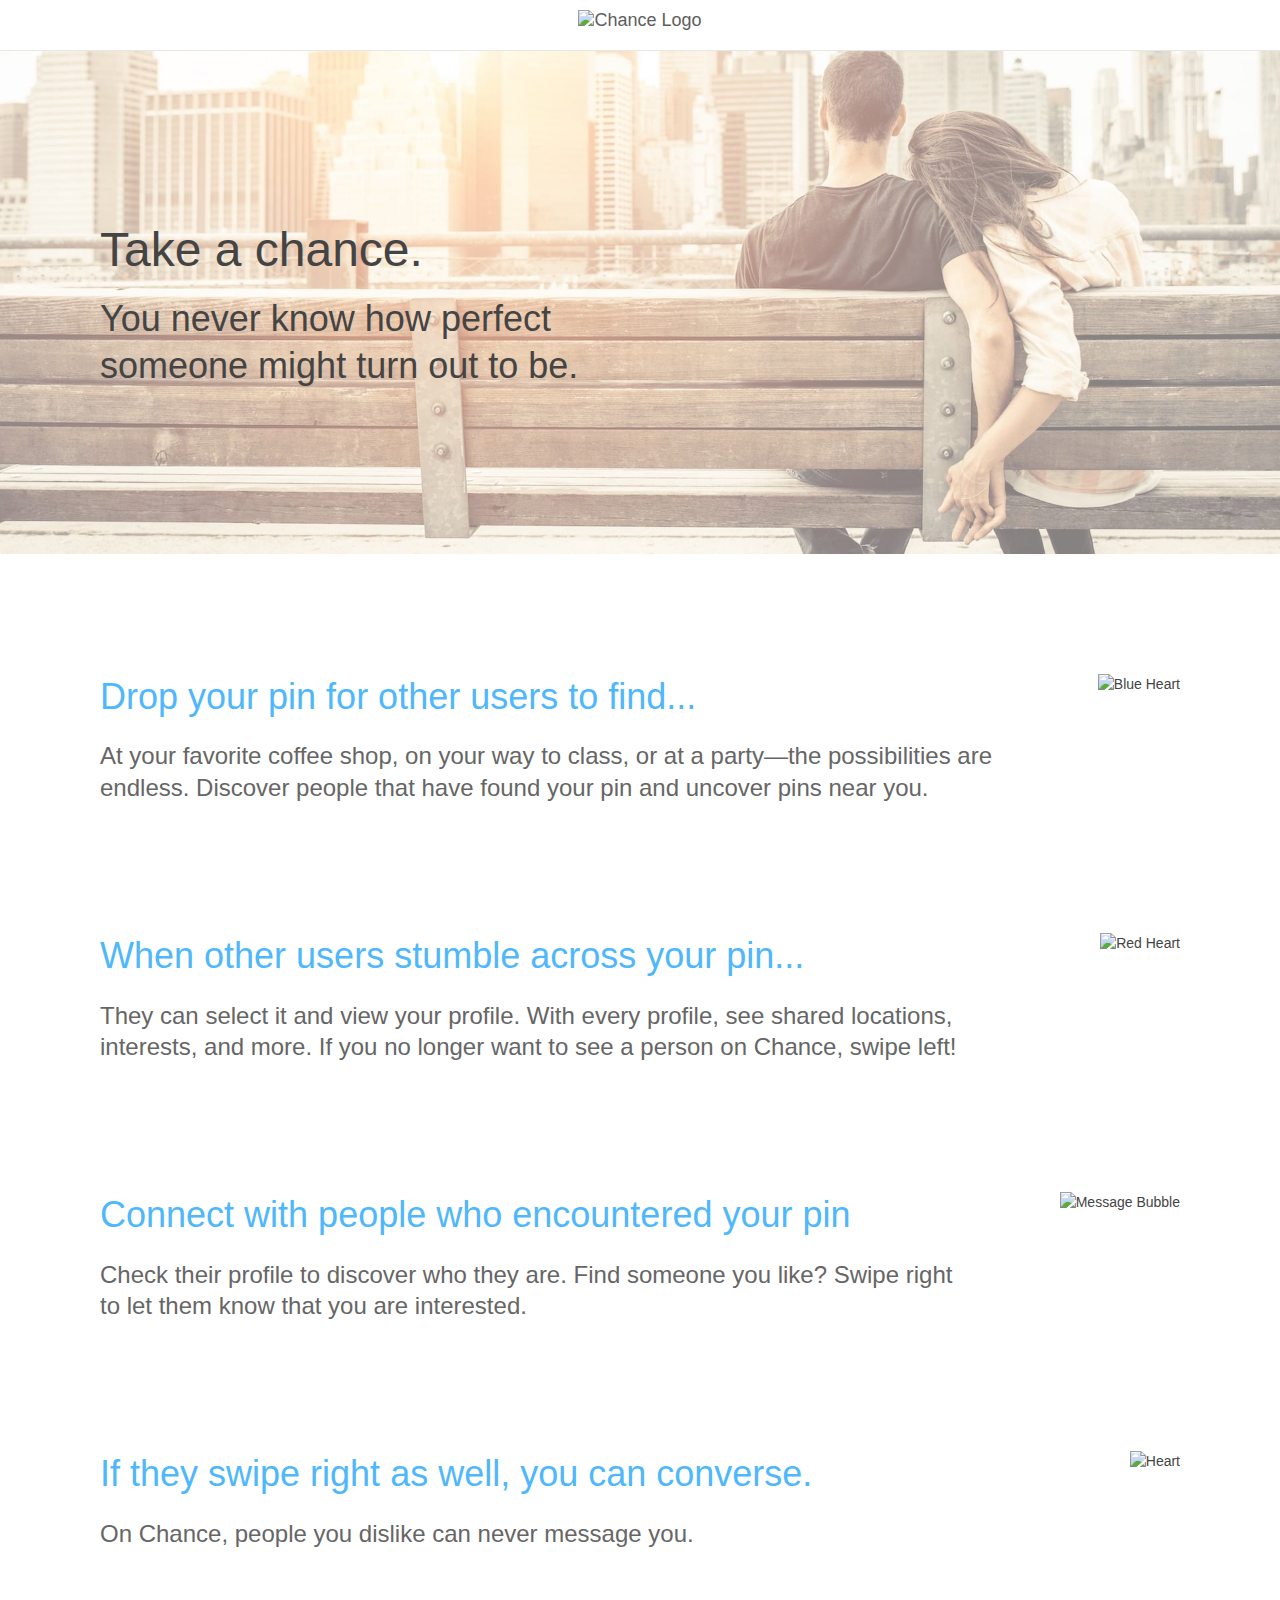
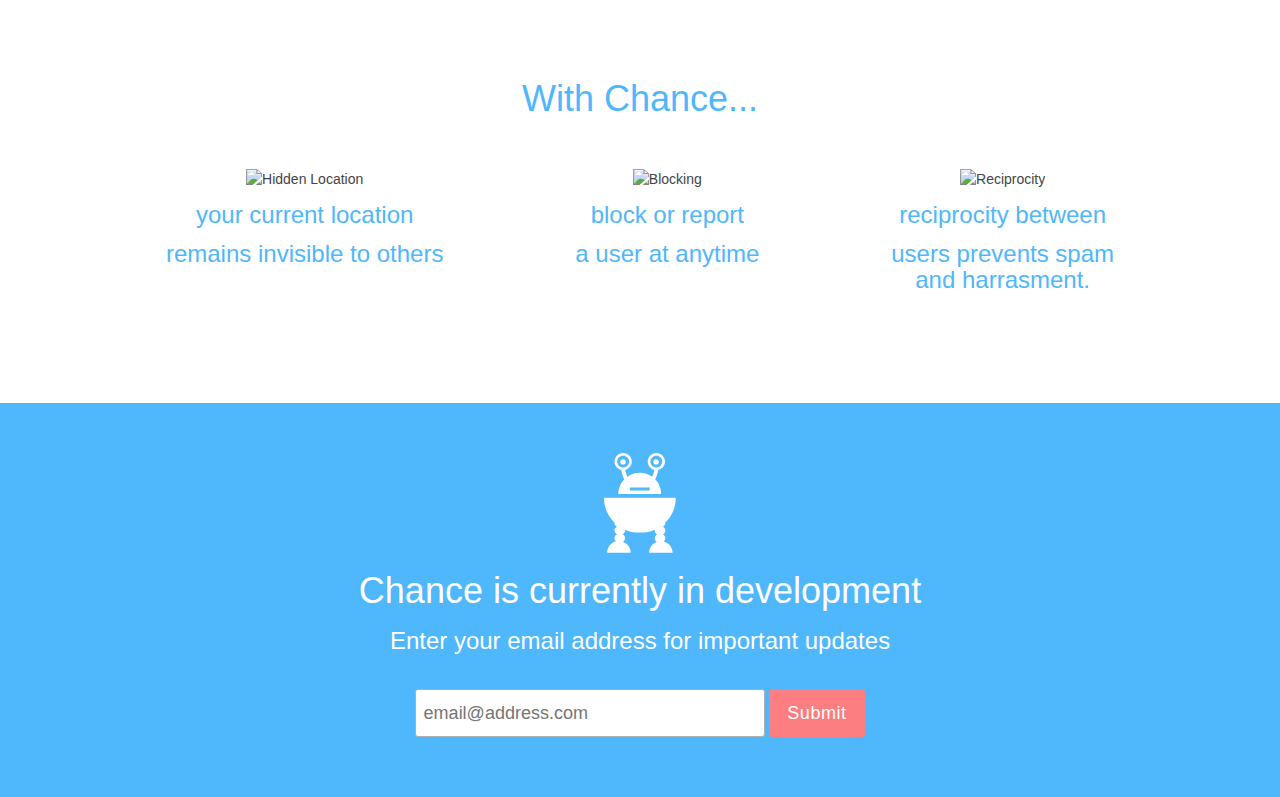
==== index.html @ 442ebd71 "Optimized images, updated styles, and added in development prompt" ====
<!DOCTYPE html>
<html>

<head>
    <!-- Metadata for website (primarily for search engine crawlers) -->
    <meta charset="UTF-8">
    <meta name="viewport" content="width=device-width, initial-scale=1.0">
    <meta name="keywords" content="Chance, Dating">
    <meta name="description" content="Serendipity happens.">
    <meta name="author" content="Jad Chaar">
    <meta name="google-site-verification" content="g0g5vovJrv3u2YhiJ_0PdDPb4tLpThORTLCgqbNwt1s" />

    <title>Chance - Serendipity Happens</title>

    <link rel="icon" href="assets/images/favicons/favicon.png">
    <link rel="canonical" href="https://chancedatingapp.com" />

    <!-- Load the font using Google WebFont Loader -->
    <script src="https://ajax.googleapis.com/ajax/libs/webfont/1.6.26/webfont.js"></script>
    <script>
        WebFont.load({
            google: {
                families: ["Roboto: 100,300,500"]
            }
        });
    </script>
    <!-- Fallback for fonts if someone has scripts disabled -->
    <noscript>
      <link href="https://fonts.googleapis.com/css?family=Roboto:100,300,500" rel="stylesheet">
    </noscript>
    <link href="https://maxcdn.bootstrapcdn.com/bootstrap/3.3.7/css/bootstrap.min.css" rel="stylesheet" integrity="sha384-BVYiiSIFeK1dGmJRAkycuHAHRg32OmUcww7on3RYdg4Va+PmSTsz/K68vbdEjh4u" crossorigin="anonymous">

    <!-- Minified CSS for deployment -->
    <link href="assets/css/styles.min.css" rel="stylesheet">

    <!-- Google Analytics -->
    <script>
        window.ga = window.ga || function() {
            (ga.q = ga.q || []).push(arguments)
        };
        ga.l = +new Date;
        ga('create', 'UA-89467631-1', 'auto');
        ga('send', 'pageview');
    </script>
    <script async src='https://www.google-analytics.com/analytics.js'></script>
    <!-- End Google Analytics -->
</head>

<body>
    <nav class="navbar navbar-default navbar-fixed-top">
        <div class="container-fluid">
            <div class="navbar-header">
                <a class="navbar-brand" href="https://chancedatingapp.com">
                    <div class="brand-centered">
                        <img class="logo" alt="Chance Logo" src="assets/images/logo.svg" height="40">
                    </div>
                </a>
            </div>
        </div>
    </nav>

    <main>
        <header>
            <strong><h1>Take a chance.</h1></strong>
            <h2 class="line-spacing-h2">You never know how perfect <br class="hidden-br" /> someone might turn out to be.</h2>
            <!-- <h1><a href="#"><img alt="App Store Download Badge" src="assets/images/appstore.svg"></a></h1> -->
        </header>
        <div class="text-padding small_screen_side_padding">
            <div class="paragraph-padding">
                <section>
                    <img class="heart-images" alt="Blue Heart" src="assets/images/blue-heart.svg">
                    <h2 class="blue-text line-spacing-h2">Drop your pin for other users to find...</h2>
                    <h3 class="font-design-h3">At your favorite coffee shop, on your way to class, or at a party&mdash;the possibilities are endless. Discover people that have found your pin and uncover pins near you.</h3>
                </section>
            </div>

            <div class="paragraph-padding">
                <section>
                    <img class="heart-images" alt="Red Heart" src="assets/images/red-heart.svg">
                    <h2 class="blue-text line-spacing-h2">When other users stumble across your pin...</h2>
                    <h3 class="font-design-h3">They can select it and view your profile. With every profile, see shared locations, interests, and more. If you no longer want to see a person on Chance, swipe left!</h3>
                </section>
            </div>

            <div class="paragraph-padding">
                <section>
                    <img class="heart-images" alt="Message Bubble" src="assets/images/message.svg">
                    <h2 class="blue-text line-spacing-h2">Connect with people who encountered your pin</h2>
                    <h3 class="font-design-h3">Check their profile to discover who they are. Find someone you like? Swipe right to let them know that you are interested.</h3>
                </section>
            </div>

            <div class="paragraph-padding">
                <section>
                    <img class="heart-images" alt="Heart" src="assets/images/combined-heart.svg">
                    <h2 class="blue-text line-spacing-h2">If they swipe right as well, you can converse.</h2>
                    <h3 class="font-design-h3">On Chance, people you dislike can never message you.</h3>
                </section>
            </div>

            <section>
                <h1 class="blue-text center-text">With Chance...</h1> <br /> <br />
                <div class="feature-summary">
                    <div class="figure-seperation">
                        <figure>
                            <img alt="Hidden Location" src="assets/images/location.svg">
                            <figcaption class="blue-text">
                                <h3 class="first-line-summary">your current location</h3>
                                <h3 class="second-line-summary">remains invisible to others</h3>
                            </figcaption>
                        </figure>
                    </div>

                    <div class="figure-seperation">
                        <figure>
                            <img alt="Blocking" src="assets/images/block.svg">
                            <figcaption class="blue-text">
                                <h3 class="first-line-summary">block or report</h3>
                                <h3 class="second-line-summary">a user at anytime</h3>
                            </figcaption>
                        </figure>
                    </div>

                    <figure>
                        <img alt="Reciprocity" src="assets/images/reciprocity.svg">
                        <figcaption class="blue-text">
                            <h3 class="first-line-summary">reciprocity between</h3>
                            <h3 class="second-line-summary">users prevents spam <br /> and harrasment.</h3>
                        </figcaption>
                    </figure>
                </div>
            </section>
        </div>
    </main>

    <footer>
        <!-- Begin MailChimp Signup Form -->
        <div id="mc_embed_signup">
            <img alt="Robot" src="assets/images/robot.svg">
            <h1>Chance is currently in development</h1>
            <h3>Enter your email address for important updates</h3> <br />
            <form action="//chancedatingapp.us14.list-manage.com/subscribe/post?u=a4b7eaf5a5fec910ffdfc4dbd&amp;id=f02e394458" method="post" id="mc-embedded-subscribe-form" name="mc-embedded-subscribe-form" class="validate" target="_blank" novalidate>
                <div id="mc_embed_signup_scroll">
                    <!-- <input type="email" value="" name="EMAIL" class="email" id="mce-EMAIL" placeholder="email address" required> -->
                    <input type="email" value="" name="EMAIL" class="email" id="mce-EMAIL" placeholder="email@address.com" required>
                    <!-- real people should not fill this in and expect good things - do not remove this or risk form bot signups-->
                    <div style="position: absolute; left: -5000px;" aria-hidden="true"><input type="text" name="b_a4b7eaf5a5fec910ffdfc4dbd_f02e394458" tabindex="-1" value=""></div>
                    <!-- <div class="clear"><input type="submit" value="Subscribe" name="subscribe" id="mc-embedded-subscribe" class="button"></div> -->
                    <div class="clear"><input type="submit" value="Submit" name="subscribe" id="mc-embedded-subscribe" class="button"></div>
                </div>
            </form>
        </div>
        <!--End mc_embed_signup-->
    </footer>

    <!-- <footer>
        <div id="mc_embed_signup">
            <h1>Stay in touch</h1>
            <h3>Enter your email address for important updates</h3> <br />
            <form action="//chancedatingapp.us14.list-manage.com/subscribe/post?u=a4b7eaf5a5fec910ffdfc4dbd&amp;id=f02e394458" method="post" id="mc-embedded-subscribe-form" name="mc-embedded-subscribe-form" class="validate" target="_blank" novalidate>
                <div id="mc_embed_signup_scroll">
                    <input type="email" value="" name="EMAIL" class="email" id="mce-EMAIL" placeholder="email@address.com" required>
                    <div style="position: absolute; left: -5000px;" aria-hidden="true"><input type="text" name="b_a4b7eaf5a5fec910ffdfc4dbd_f02e394458" tabindex="-1" value=""></div>
                    <div class="clear"><input type="submit" value="Submit" name="subscribe" id="mc-embedded-subscribe" class="button"></div>
                </div>
            </form>
        </div>
    </footer> -->

    <!-- <footer class="center-text">
        <div class="small_screen_side_padding">
            <h1>Stay in touch</h1>
            <h3>Enter your email address for important updates</h3> <br />
            <div class="input-group form-style">
                <input type="text" class="form-control" placeholder="email@address.com">
                <span class="input-group-btn"><button class="btn btn-default" type="button">Submit</button></span>
            </div>
    </footer> -->
</body>

</html>
---- assets/css/styles.min.css ----
body,nav{background-color:#FFF!important}.font-design-h3,.line-spacing-h2{line-height:1.3}.center-text,figure{text-align:center}body{font-family:Roboto,sans-serif;-moz-font-smoothing:grayscale;-webkit-font-smoothing:antialiased;text-rendering:auto;padding-top:50px!important;color:#444}.navbar-brand{height:50px}.brand-centered{display:flex;justify-content:center;position:absolute;width:100%;left:0;top:0}.brand-centered .navbar-brand{display:flex;align-items:center}.logo{vertical-align:middle!important;padding-top:10px!important}header{background-image:url(../images/background-large.jpg);background-size:cover;background-repeat:no-repeat;background-position:right bottom;max-width:none;padding:12vw 100px}h2,h4{font-weight:300}strong{font-weight:500}.font-design-h3,.second-line-summary{font-weight:100!important}.text-padding{padding:100px}.paragraph-padding{padding-bottom:100px}header h1{font-size:48px!important}main h2{font-size:36px!important}.font-design-h3{color:#666}.blue-text{color:#4FB7FC!important}.heart-images{float:right;padding-left:100px;height:150px}figure{display:inline-block}figure img{vertical-align:top}.feature-summary{display:flex;flex-wrap:wrap;justify-content:space-around;align-items:stretch}.first-line-summary{line-height:.5!important}#mc_embed_signup form{text-align:center;padding:10px 0}.mc-field-group{display:inline-block}#mc_embed_signup input.email{font-family:Roboto,Helvetica,Arial,sans-serif;font-size:18px;border:1px solid #ABB0B2;-webkit-border-radius:3px;-moz-border-radius:3px;border-radius:3px;color:#343434;background-color:#fff;box-sizing:border-box;height:48px;padding:0 .4em;display:inline-block;margin:0;width:350px;vertical-align:top}#mc_embed_signup label{display:block;font-size:16px;padding-bottom:10px;font-weight:700}#mc_embed_signup .clear{display:inline-block}#mc_embed_signup .button{font-size:18px;border:none;-webkit-border-radius:3px;-moz-border-radius:3px;border-radius:3px;letter-spacing:.03em;color:#fff;background-color:#FD7E81;box-sizing:border-box;height:48px;line-height:48px;padding:0 18px;display:inline-block;margin:0;transition:all .23s ease-in-out 0s}#mc_embed_signup .button:hover{background-color:#777;cursor:pointer}#mc_embed_signup div#mce-responses{float:left;top:-1.4em;padding:0 .5em;overflow:hidden;width:90%;margin:0 5%;clear:both}#mc_embed_signup div.response{margin:1em 0;padding:1em .5em .5em 0;font-weight:700;float:left;top:-1.5em;z-index:1;width:80%}#mc_embed_signup #mce-error-response{display:none}#mc_embed_signup #mce-success-response{color:#529214;display:none}#mc_embed_signup label.error{display:block;float:none;width:auto;margin-left:1.05em;text-align:left;padding:.5em 0}@media (max-width:768px){#mc_embed_signup input.email{width:80%;margin-bottom:5px}#mc_embed_signup .clear{display:block;width:100%}#mc_embed_signup .button{width:80%;margin:0}}#mc_embed_signup{background:#4FB7FC;height:auto;clear:left;font:14px Roboto,Helvetica,Arial,sans-serif;width:100%;padding-top:50px;padding-bottom:50px}footer img{display:block;margin:auto;height:100px}footer h1,footer h3{color:#FFF;text-align:center;line-height:1!important}@media only screen and (max-width:768px) and (orientation:portrait){header{padding-left:25px!important;padding-right:25px!important}.small_screen_side_padding{padding:25px!important}.heart-images{height:75px!important;padding-left:10px!important}.feature-summary{justify-content:center!important}.hidden-br{display:none!important}.figure-seperation{padding-bottom:25px;margin-bottom:25px}.paragraph-padding{padding-bottom:25px!important}}@media only screen and (max-width:768px) and (orientation:landscape){.heart-images{height:100px!important;padding-left:10px!important}.feature-summary{justify-content:center!important}.figure-seperation{padding-bottom:25px;margin-bottom:25px}.paragraph-padding{padding-bottom:50px!important}}@media only screen and (min-width:1921px) and (max-width:2560px){header{background-image:url(../images/background-medium.jpg)!important}}@media only screen and (max-width:1920px){header{background-image:url(../images/background-small.jpg)!important}}
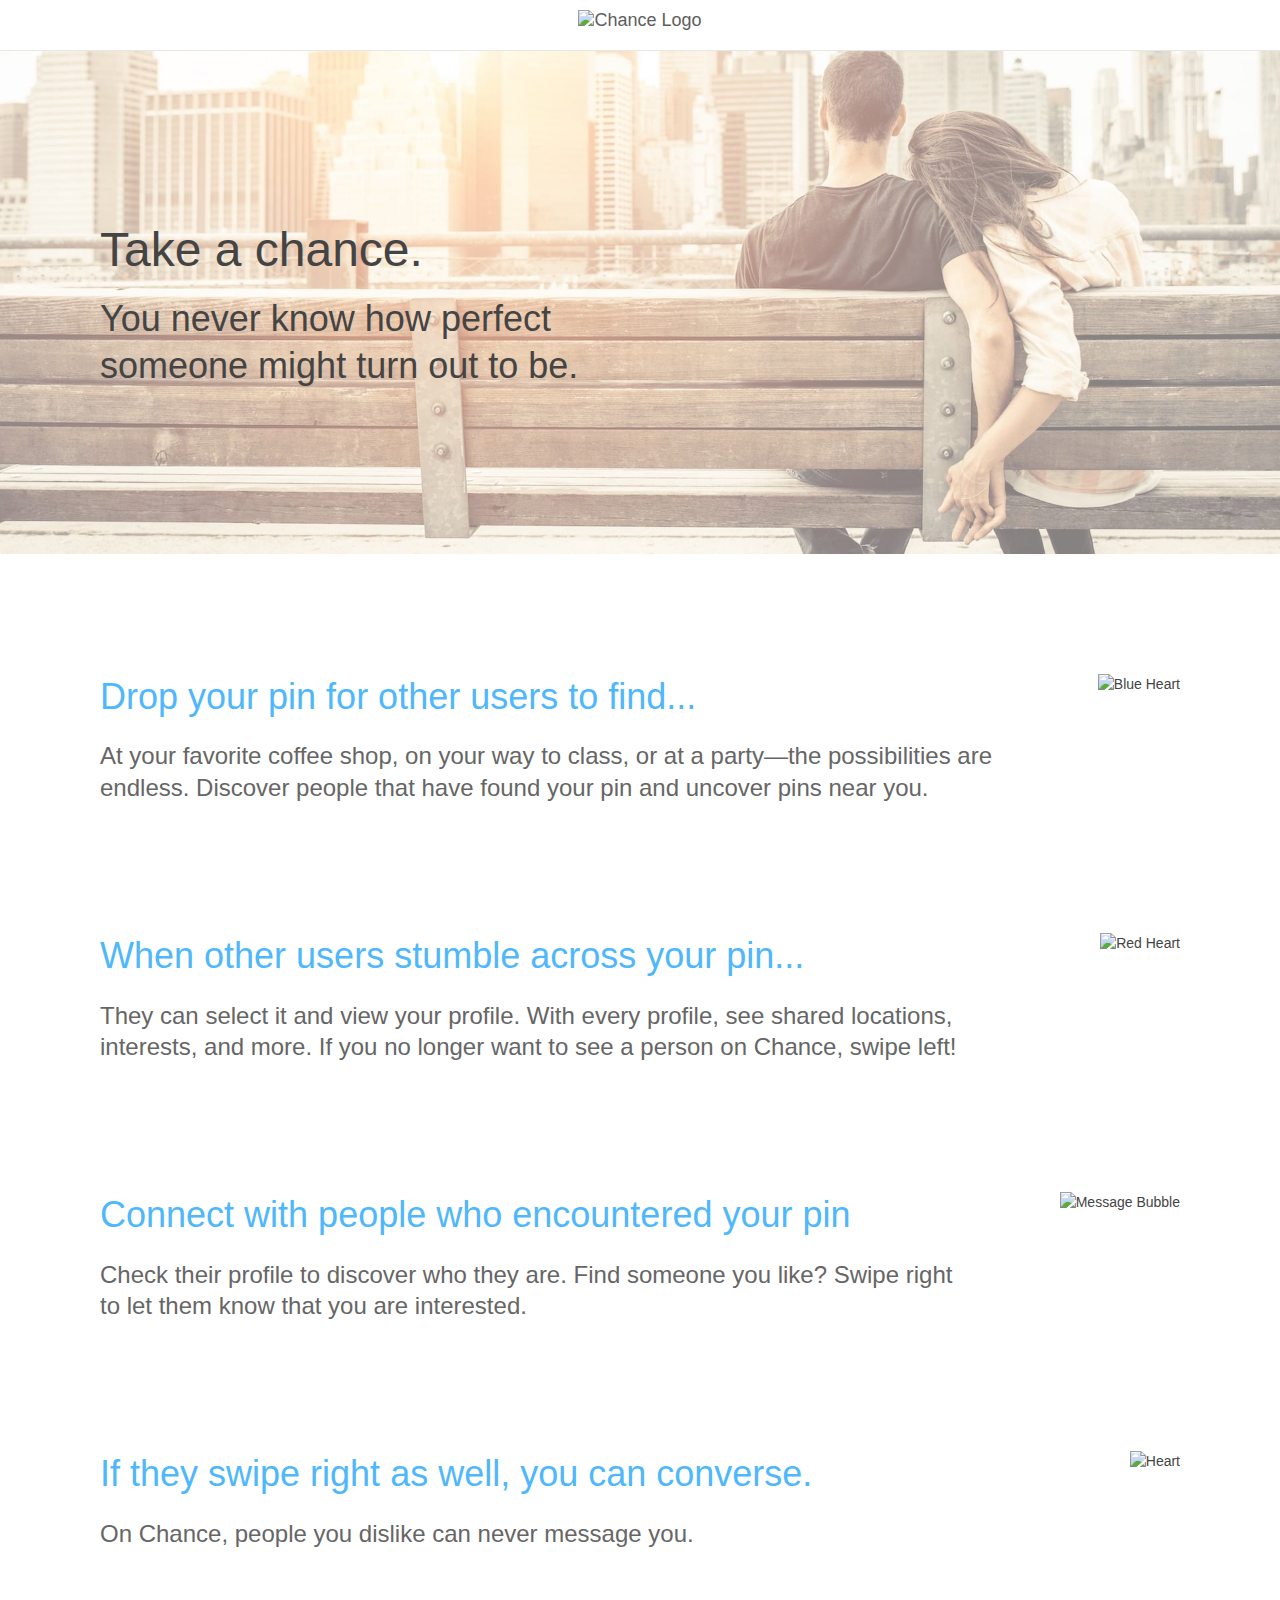
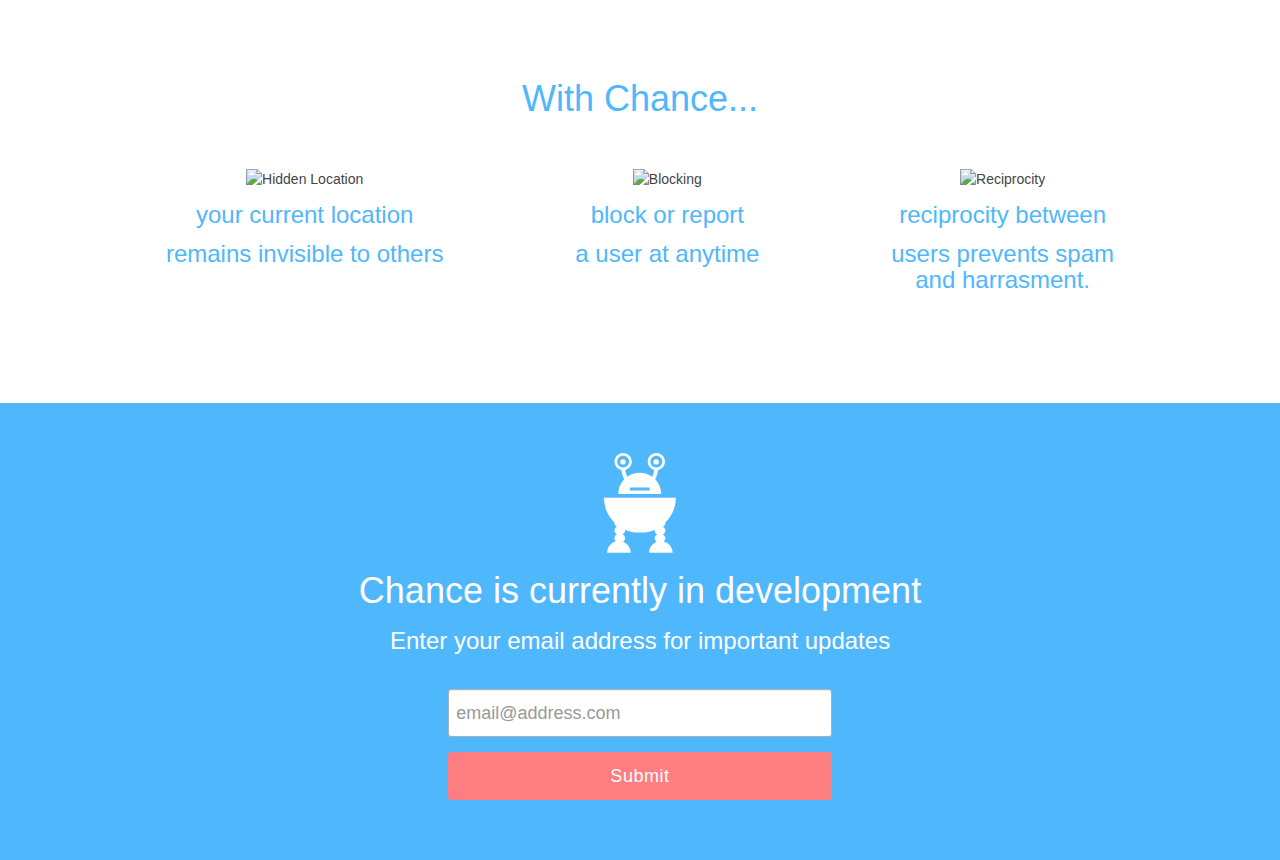
==== commit f79fe596: "Merge branch 'temp'" ====
--- a/index.html
+++ b/index.html
@@ -1,5 +1,5 @@
 <!DOCTYPE html>
-<html>
+<html lang="en">
 
 <head>
     <!-- Metadata for website (primarily for search engine crawlers) -->
@@ -13,16 +13,24 @@
     <title>Chance - Serendipity Happens</title>
 
     <link rel="icon" href="assets/images/favicons/favicon.png">
+    <link rel="mask-icon" href="/assets/images/favicons/safari-pinned-tab.svg" color="#FF7C7F">
+
     <link rel="canonical" href="https://chancedatingapp.com" />
 
     <!-- Load the font using Google WebFont Loader -->
-    <script src="https://ajax.googleapis.com/ajax/libs/webfont/1.6.26/webfont.js"></script>
     <script>
-        WebFont.load({
+        WebFontConfig = {
             google: {
-                families: ["Roboto: 100,300,500"]
+                families: ['Roboto:100,300,500']
             }
-        });
+        };
+
+        (function(d) {
+            var wf = d.createElement('script'),
+                s = d.scripts[0];
+            wf.src = 'https://ajax.googleapis.com/ajax/libs/webfont/1.6.26/webfont.js';
+            s.parentNode.insertBefore(wf, s);
+        })(document);
     </script>
     <!-- Fallback for fonts if someone has scripts disabled -->
     <noscript>
@@ -32,6 +40,10 @@
 
     <!-- Minified CSS for deployment -->
     <link href="assets/css/styles.min.css" rel="stylesheet">
+
+    <script defer src="https://code.jquery.com/jquery-3.1.1.min.js" integrity="sha256-hVVnYaiADRTO2PzUGmuLJr8BLUSjGIZsDYGmIJLv2b8=" crossorigin="anonymous"></script>
+    <script defer src="https://maxcdn.bootstrapcdn.com/bootstrap/3.3.7/js/bootstrap.min.js" integrity="sha384-Tc5IQib027qvyjSMfHjOMaLkfuWVxZxUPnCJA7l2mCWNIpG9mGCD8wGNIcPD7Txa" crossorigin="anonymous"></script>
+    <script defer src="https://cdnjs.cloudflare.com/ajax/libs/1000hz-bootstrap-validator/0.11.8/validator.js"></script>
 
     <!-- Google Analytics -->
     <script>
@@ -134,48 +146,24 @@
     </main>
 
     <footer>
-        <!-- Begin MailChimp Signup Form -->
         <div id="mc_embed_signup">
             <img alt="Robot" src="assets/images/robot.svg">
             <h1>Chance is currently in development</h1>
             <h3>Enter your email address for important updates</h3> <br />
-            <form action="//chancedatingapp.us14.list-manage.com/subscribe/post?u=a4b7eaf5a5fec910ffdfc4dbd&amp;id=f02e394458" method="post" id="mc-embedded-subscribe-form" name="mc-embedded-subscribe-form" class="validate" target="_blank" novalidate>
+            <!-- <form action="submit.php" method="post" id="mc-embedded-subscribe-form" name="mc-embedded-subscribe-form" class="validate" novalidate> -->
+            <form action="submit.php" method="post" id="mc-embedded-subscribe-form" data-toggle="validator" role="form">
                 <div id="mc_embed_signup_scroll">
-                    <!-- <input type="email" value="" name="EMAIL" class="email" id="mce-EMAIL" placeholder="email address" required> -->
-                    <input type="email" value="" name="EMAIL" class="email" id="mce-EMAIL" placeholder="email@address.com" required>
-                    <!-- real people should not fill this in and expect good things - do not remove this or risk form bot signups-->
-                    <div style="position: absolute; left: -5000px;" aria-hidden="true"><input type="text" name="b_a4b7eaf5a5fec910ffdfc4dbd_f02e394458" tabindex="-1" value=""></div>
-                    <!-- <div class="clear"><input type="submit" value="Subscribe" name="subscribe" id="mc-embedded-subscribe" class="button"></div> -->
-                    <div class="clear"><input type="submit" value="Submit" name="subscribe" id="mc-embedded-subscribe" class="button"></div>
+                    <div class="form-group">
+                        <input type="email" value="" name="email" class="email form-control" id="mce-EMAIL" placeholder="email@address.com" data-error="Invalid email" required>
+                        <div class="help-block with-errors"></div>
+                    </div>
+                    <!-- <input type="submit" value="Submit" id="mc-embedded-subscribe" class="button"> -->
+                    <input type="submit" value="Submit" id="mc-embedded-subscribe" class="button btn btn-success btn-send">
                 </div>
             </form>
         </div>
-        <!--End mc_embed_signup-->
     </footer>
 
-    <!-- <footer>
-        <div id="mc_embed_signup">
-            <h1>Stay in touch</h1>
-            <h3>Enter your email address for important updates</h3> <br />
-            <form action="//chancedatingapp.us14.list-manage.com/subscribe/post?u=a4b7eaf5a5fec910ffdfc4dbd&amp;id=f02e394458" method="post" id="mc-embedded-subscribe-form" name="mc-embedded-subscribe-form" class="validate" target="_blank" novalidate>
-                <div id="mc_embed_signup_scroll">
-                    <input type="email" value="" name="EMAIL" class="email" id="mce-EMAIL" placeholder="email@address.com" required>
-                    <div style="position: absolute; left: -5000px;" aria-hidden="true"><input type="text" name="b_a4b7eaf5a5fec910ffdfc4dbd_f02e394458" tabindex="-1" value=""></div>
-                    <div class="clear"><input type="submit" value="Submit" name="subscribe" id="mc-embedded-subscribe" class="button"></div>
-                </div>
-            </form>
-        </div>
-    </footer> -->
-
-    <!-- <footer class="center-text">
-        <div class="small_screen_side_padding">
-            <h1>Stay in touch</h1>
-            <h3>Enter your email address for important updates</h3> <br />
-            <div class="input-group form-style">
-                <input type="text" class="form-control" placeholder="email@address.com">
-                <span class="input-group-btn"><button class="btn btn-default" type="button">Submit</button></span>
-            </div>
-    </footer> -->
 </body>
 
 </html>
--- a/assets/css/styles.min.css
+++ b/assets/css/styles.min.css
@@ -1 +1 @@
-body,nav{background-color:#FFF!important}.font-design-h3,.line-spacing-h2{line-height:1.3}.center-text,figure{text-align:center}body{font-family:Roboto,sans-serif;-moz-font-smoothing:grayscale;-webkit-font-smoothing:antialiased;text-rendering:auto;padding-top:50px!important;color:#444}.navbar-brand{height:50px}.brand-centered{display:flex;justify-content:center;position:absolute;width:100%;left:0;top:0}.brand-centered .navbar-brand{display:flex;align-items:center}.logo{vertical-align:middle!important;padding-top:10px!important}header{background-image:url(../images/background-large.jpg);background-size:cover;background-repeat:no-repeat;background-position:right bottom;max-width:none;padding:12vw 100px}h2,h4{font-weight:300}strong{font-weight:500}.font-design-h3,.second-line-summary{font-weight:100!important}.text-padding{padding:100px}.paragraph-padding{padding-bottom:100px}header h1{font-size:48px!important}main h2{font-size:36px!important}.font-design-h3{color:#666}.blue-text{color:#4FB7FC!important}.heart-images{float:right;padding-left:100px;height:150px}figure{display:inline-block}figure img{vertical-align:top}.feature-summary{display:flex;flex-wrap:wrap;justify-content:space-around;align-items:stretch}.first-line-summary{line-height:.5!important}#mc_embed_signup form{text-align:center;padding:10px 0}.mc-field-group{display:inline-block}#mc_embed_signup input.email{font-family:Roboto,Helvetica,Arial,sans-serif;font-size:18px;border:1px solid #ABB0B2;-webkit-border-radius:3px;-moz-border-radius:3px;border-radius:3px;color:#343434;background-color:#fff;box-sizing:border-box;height:48px;padding:0 .4em;display:inline-block;margin:0;width:350px;vertical-align:top}#mc_embed_signup label{display:block;font-size:16px;padding-bottom:10px;font-weight:700}#mc_embed_signup .clear{display:inline-block}#mc_embed_signup .button{font-size:18px;border:none;-webkit-border-radius:3px;-moz-border-radius:3px;border-radius:3px;letter-spacing:.03em;color:#fff;background-color:#FD7E81;box-sizing:border-box;height:48px;line-height:48px;padding:0 18px;display:inline-block;margin:0;transition:all .23s ease-in-out 0s}#mc_embed_signup .button:hover{background-color:#777;cursor:pointer}#mc_embed_signup div#mce-responses{float:left;top:-1.4em;padding:0 .5em;overflow:hidden;width:90%;margin:0 5%;clear:both}#mc_embed_signup div.response{margin:1em 0;padding:1em .5em .5em 0;font-weight:700;float:left;top:-1.5em;z-index:1;width:80%}#mc_embed_signup #mce-error-response{display:none}#mc_embed_signup #mce-success-response{color:#529214;display:none}#mc_embed_signup label.error{display:block;float:none;width:auto;margin-left:1.05em;text-align:left;padding:.5em 0}@media (max-width:768px){#mc_embed_signup input.email{width:80%;margin-bottom:5px}#mc_embed_signup .clear{display:block;width:100%}#mc_embed_signup .button{width:80%;margin:0}}#mc_embed_signup{background:#4FB7FC;height:auto;clear:left;font:14px Roboto,Helvetica,Arial,sans-serif;width:100%;padding-top:50px;padding-bottom:50px}footer img{display:block;margin:auto;height:100px}footer h1,footer h3{color:#FFF;text-align:center;line-height:1!important}@media only screen and (max-width:768px) and (orientation:portrait){header{padding-left:25px!important;padding-right:25px!important}.small_screen_side_padding{padding:25px!important}.heart-images{height:75px!important;padding-left:10px!important}.feature-summary{justify-content:center!important}.hidden-br{display:none!important}.figure-seperation{padding-bottom:25px;margin-bottom:25px}.paragraph-padding{padding-bottom:25px!important}}@media only screen and (max-width:768px) and (orientation:landscape){.heart-images{height:100px!important;padding-left:10px!important}.feature-summary{justify-content:center!important}.figure-seperation{padding-bottom:25px;margin-bottom:25px}.paragraph-padding{padding-bottom:50px!important}}@media only screen and (min-width:1921px) and (max-width:2560px){header{background-image:url(../images/background-medium.jpg)!important}}@media only screen and (max-width:1920px){header{background-image:url(../images/background-small.jpg)!important}}+body,nav{background-color:#FFF!important}#submission-body,header{background-repeat:no-repeat}.font-design-h3,.line-spacing-h2{line-height:1.3}.center-text,figure{text-align:center}body{font-family:Roboto,sans-serif;-moz-font-smoothing:grayscale;-webkit-font-smoothing:antialiased;text-rendering:auto;padding-top:50px;color:#444}.navbar-brand{height:50px}.brand-centered{display:-webkit-box;display:-ms-flexbox;display:flex;-webkit-box-pack:center;-ms-flex-pack:center;justify-content:center;position:absolute;width:100%;left:0;top:0}.brand-centered .navbar-brand{display:-webkit-box;display:-ms-flexbox;display:flex;-webkit-box-align:center;-ms-flex-align:center;align-items:center}.logo{vertical-align:middle!important;padding-top:10px!important}header{background-image:url(../images/background-large.jpg);background-size:cover;background-position:right bottom;max-width:none;padding:12vw 100px}h2,h4{font-weight:300}strong{font-weight:500}.font-design-h3,.second-line-summary{font-weight:100!important}.text-padding{padding:100px}.paragraph-padding{padding-bottom:100px}header h1{font-size:48px!important}main h2{font-size:36px!important}.font-design-h3{color:#666}.blue-text{color:#4FB7FC!important}.heart-images{float:right;padding-left:100px;height:150px}#mc_embed_signup .button,#mc_embed_signup input.email{font-size:18px;box-sizing:border-box;height:48px;width:30%;margin:0}figure{display:inline-block}figure img{vertical-align:top}.feature-summary{display:-webkit-box;display:-ms-flexbox;display:flex;-ms-flex-wrap:wrap;flex-wrap:wrap;-ms-flex-pack:distribute;justify-content:space-around;-webkit-box-align:stretch;-ms-flex-align:stretch;align-items:stretch}.first-line-summary{line-height:.5!important}#mc_embed_signup form{text-align:center;padding:10px 0}.mc-field-group{display:inline-block}#mc_embed_signup input.email{font-family:Roboto,Helvetica,Arial,sans-serif;border:1px solid #ABB0B2;border-radius:3px;color:#343434;background-color:#fff;padding:0 .4em;display:inline-block;vertical-align:top}#mc_embed_signup label{display:block;font-size:16px;padding-bottom:10px;font-weight:700}#mc_embed_signup{display:inline-block}#mc_embed_signup .button{border:none;border-radius:3px;letter-spacing:.03em;color:#fff;background-color:#FD7E81;line-height:48px;padding:0 18px;display:inline-block;-webkit-transition:all .23s ease-in-out 0s;transition:all .23s ease-in-out 0s}#mc_embed_signup .button:hover{background-color:#777;cursor:pointer}#mc_embed_signup div#mce-responses{float:left;top:-1.4em;padding:0 .5em;overflow:hidden;width:90%;margin:0 5%;clear:both}#mc_embed_signup div.response{margin:1em 0;padding:1em .5em .5em 0;font-weight:700;float:left;top:-1.5em;z-index:1;width:80%}#mc_embed_signup #mce-error-response{display:none}#mc_embed_signup #mce-success-response{color:#529214;display:none}#mc_embed_signup label.error{display:block;float:none;width:auto;margin-left:1.05em;text-align:left;padding:.5em 0}@media (max-width:768px){#mc_embed_signup input.email{width:80%;margin-bottom:5px}#mc_embed_signup{display:block;width:100%}#mc_embed_signup .button{width:80%;margin:0}}#mc_embed_signup{background:#4FB7FC;height:auto;clear:left;font:14px Roboto,Helvetica,Arial,sans-serif;width:100%;padding-top:50px;padding-bottom:50px}footer img{display:block;margin:auto;height:100px}footer h1,footer h3{color:#FFF;text-align:center;line-height:1!important}.submission-page-text{font-size:48px!important;text-align:center;color:#4FB7FC!important;padding-top:50px}#submission-body{font-family:Roboto,sans-serif;-moz-font-smoothing:grayscale;-webkit-font-smoothing:antialiased;text-rendering:auto;background-color:#FFF!important;padding-top:50px!important;background-image:url(../images/confirmation-background.svg);background-position:bottom center}.btn{background-color:#FD7E81;color:#FFF;border-color:#FD7E81}.btn:hover{background-color:#e7686b;color:#FFF;border-color:#e7686b}#robot-submission{height:150px}#email-body{padding-top:0!important}#email-body .navbar{background-color:transparent;border:0}#email-text-styling{padding-left:300px;padding-right:300px;text-align:center}#email-body h2{color:#4FB7FC;font-weight:500}#email-body h3{color:#444;font-weight:300}#email-body h4,h5{color:#666;font-weight:100}#email-body a{cursor:pointer;text-decoration:none}#email-body a:link,a:visited{color:#265C83!important}@media (hover:hover){#email-body a:hover{color:#7FDBFF!important}}@media (hover:none){#email-body a:hover{color:#265C83!important}}#email-body a:active{-webkit-transition:color .3s;transition:color .3s;color:#0074D9!important}@media only screen and (max-width:768px) and (orientation:portrait){header{padding-left:25px!important;padding-right:25px!important}.small_screen_side_padding{padding:25px!important}.heart-images{height:75px!important;padding-left:10px!important}.feature-summary{-webkit-box-pack:center!important;-ms-flex-pack:center!important;justify-content:center!important}.hidden-br{display:none!important}.figure-seperation{padding-bottom:25px;margin-bottom:25px}.paragraph-padding{padding-bottom:25px!important}.submission-page-text{padding:10px!important}#robot-submission{display:none}#email-text-styling{padding-left:25px!important;padding-right:25px!important}}@media only screen and (max-width:768px) and (orientation:landscape){.heart-images{height:100px!important;padding-left:10px!important}.feature-summary{-webkit-box-pack:center!important;-ms-flex-pack:center!important;justify-content:center!important}.figure-seperation{padding-bottom:25px;margin-bottom:25px}.paragraph-padding{padding-bottom:50px!important}#email-text-styling{padding-left:25px!important;padding-right:25px!important}}@media only screen and (min-width:1921px) and (max-width:2560px){header{background-image:url(../images/background-medium.jpg)!important}}@media only screen and (max-width:1920px){header{background-image:url(../images/background-small.jpg)!important}}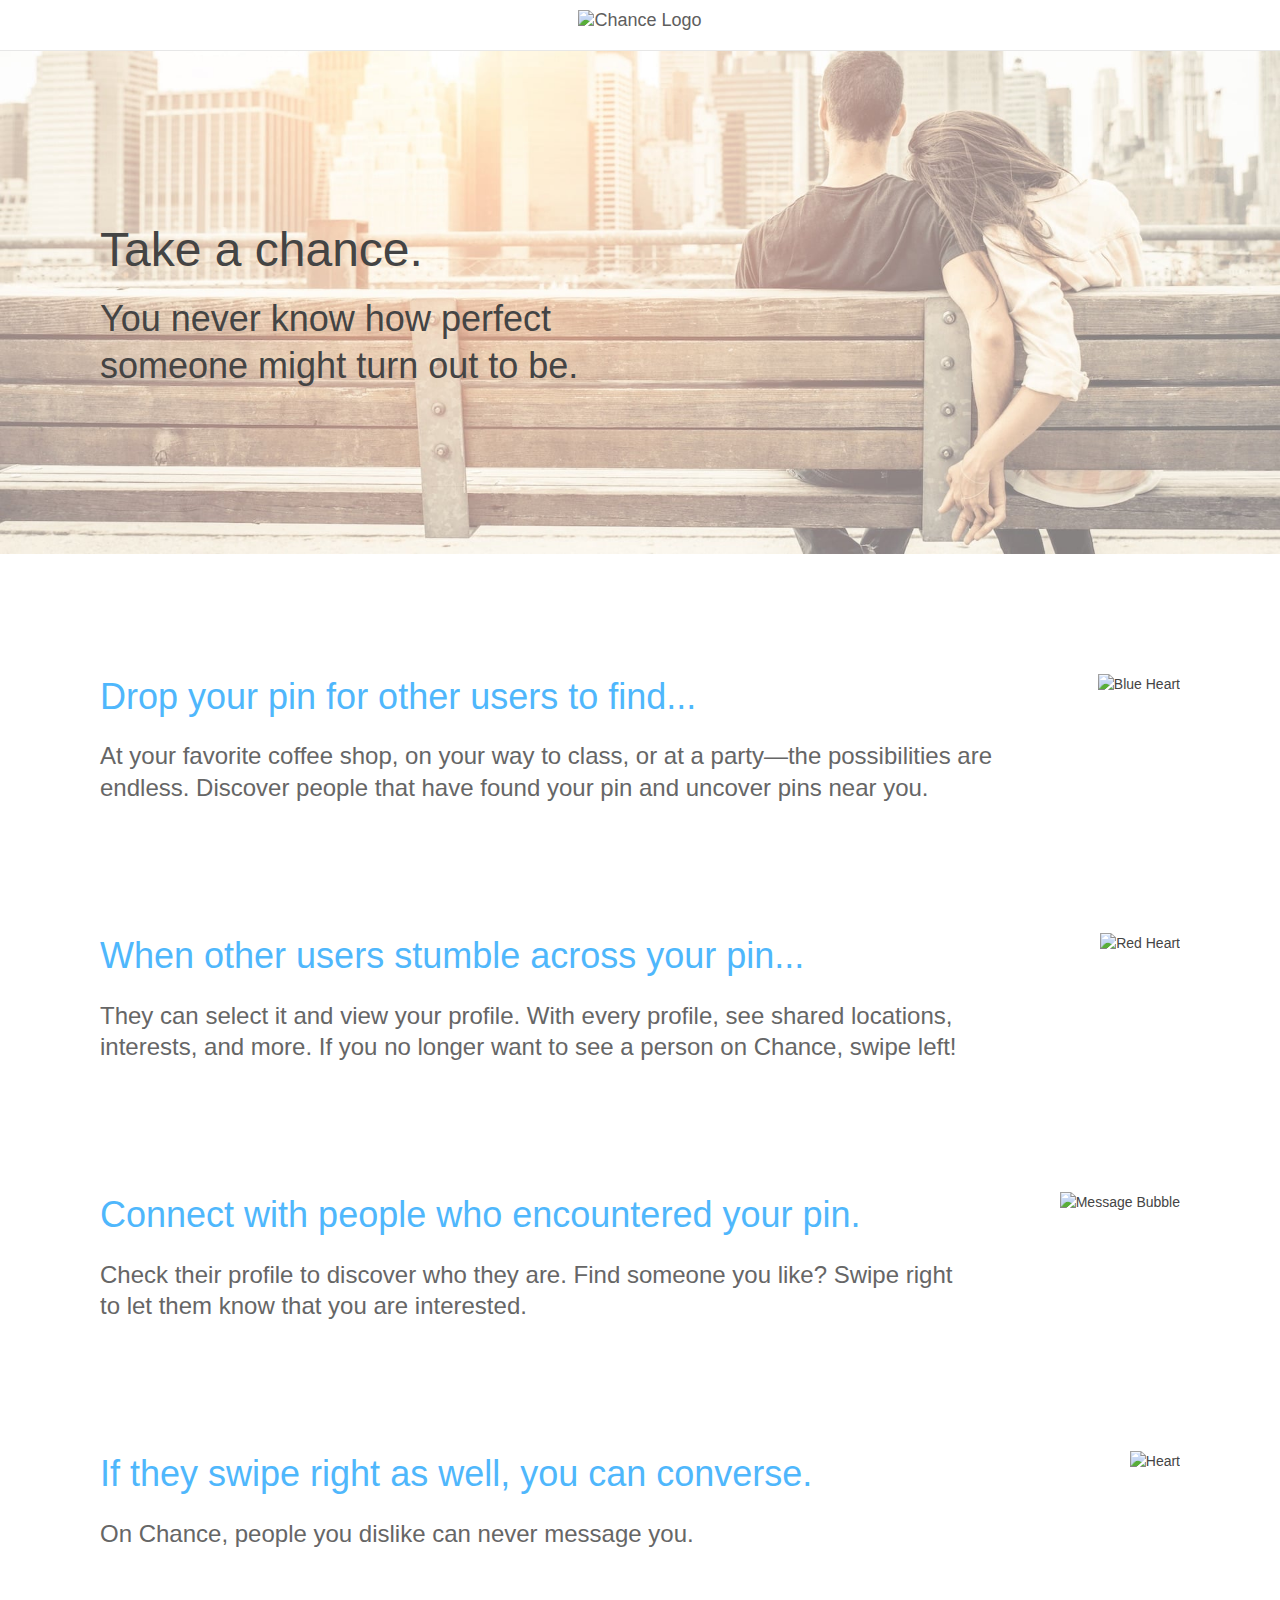
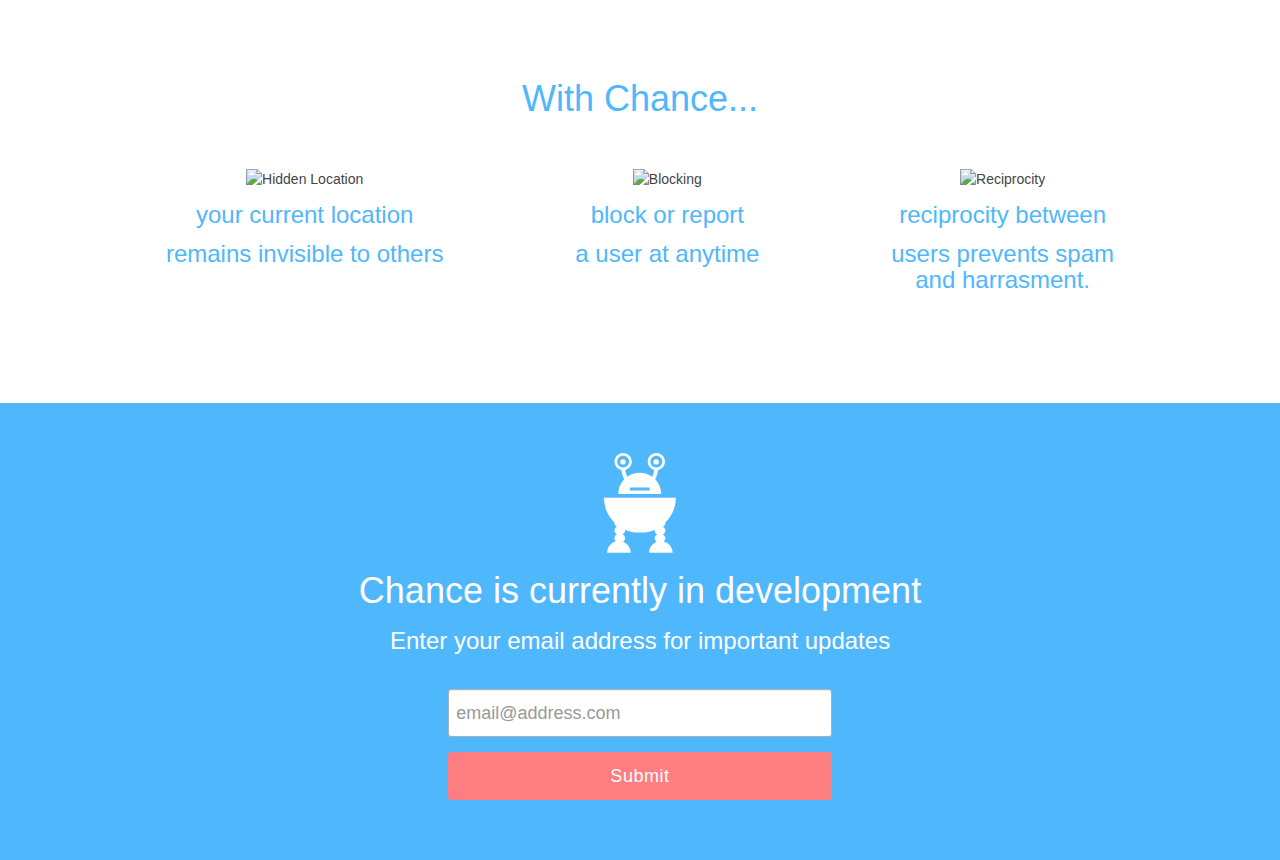
==== commit 763afa71: "Updated email wording and styling" ====
--- a/index.html
+++ b/index.html
@@ -17,7 +17,7 @@
 
     <link rel="canonical" href="https://chancedatingapp.com" />
 
-    <!-- Load the font using Google WebFont Loader -->
+    <!-- Load the font asynchronously using Google WebFont Loader -->
     <script>
         WebFontConfig = {
             google: {
@@ -97,7 +97,7 @@
             <div class="paragraph-padding">
                 <section>
                     <img class="heart-images" alt="Message Bubble" src="assets/images/message.svg">
-                    <h2 class="blue-text line-spacing-h2">Connect with people who encountered your pin</h2>
+                    <h2 class="blue-text line-spacing-h2">Connect with people who encountered your pin.</h2>
                     <h3 class="font-design-h3">Check their profile to discover who they are. Find someone you like? Swipe right to let them know that you are interested.</h3>
                 </section>
             </div>
--- a/assets/css/styles.min.css
+++ b/assets/css/styles.min.css
@@ -1 +1 @@
-body,nav{background-color:#FFF!important}#submission-body,header{background-repeat:no-repeat}.font-design-h3,.line-spacing-h2{line-height:1.3}.center-text,figure{text-align:center}body{font-family:Roboto,sans-serif;-moz-font-smoothing:grayscale;-webkit-font-smoothing:antialiased;text-rendering:auto;padding-top:50px;color:#444}.navbar-brand{height:50px}.brand-centered{display:-webkit-box;display:-ms-flexbox;display:flex;-webkit-box-pack:center;-ms-flex-pack:center;justify-content:center;position:absolute;width:100%;left:0;top:0}.brand-centered .navbar-brand{display:-webkit-box;display:-ms-flexbox;display:flex;-webkit-box-align:center;-ms-flex-align:center;align-items:center}.logo{vertical-align:middle!important;padding-top:10px!important}header{background-image:url(../images/background-large.jpg);background-size:cover;background-position:right bottom;max-width:none;padding:12vw 100px}h2,h4{font-weight:300}strong{font-weight:500}.font-design-h3,.second-line-summary{font-weight:100!important}.text-padding{padding:100px}.paragraph-padding{padding-bottom:100px}header h1{font-size:48px!important}main h2{font-size:36px!important}.font-design-h3{color:#666}.blue-text{color:#4FB7FC!important}.heart-images{float:right;padding-left:100px;height:150px}#mc_embed_signup .button,#mc_embed_signup input.email{font-size:18px;box-sizing:border-box;height:48px;width:30%;margin:0}figure{display:inline-block}figure img{vertical-align:top}.feature-summary{display:-webkit-box;display:-ms-flexbox;display:flex;-ms-flex-wrap:wrap;flex-wrap:wrap;-ms-flex-pack:distribute;justify-content:space-around;-webkit-box-align:stretch;-ms-flex-align:stretch;align-items:stretch}.first-line-summary{line-height:.5!important}#mc_embed_signup form{text-align:center;padding:10px 0}.mc-field-group{display:inline-block}#mc_embed_signup input.email{font-family:Roboto,Helvetica,Arial,sans-serif;border:1px solid #ABB0B2;border-radius:3px;color:#343434;background-color:#fff;padding:0 .4em;display:inline-block;vertical-align:top}#mc_embed_signup label{display:block;font-size:16px;padding-bottom:10px;font-weight:700}#mc_embed_signup{display:inline-block}#mc_embed_signup .button{border:none;border-radius:3px;letter-spacing:.03em;color:#fff;background-color:#FD7E81;line-height:48px;padding:0 18px;display:inline-block;-webkit-transition:all .23s ease-in-out 0s;transition:all .23s ease-in-out 0s}#mc_embed_signup .button:hover{background-color:#777;cursor:pointer}#mc_embed_signup div#mce-responses{float:left;top:-1.4em;padding:0 .5em;overflow:hidden;width:90%;margin:0 5%;clear:both}#mc_embed_signup div.response{margin:1em 0;padding:1em .5em .5em 0;font-weight:700;float:left;top:-1.5em;z-index:1;width:80%}#mc_embed_signup #mce-error-response{display:none}#mc_embed_signup #mce-success-response{color:#529214;display:none}#mc_embed_signup label.error{display:block;float:none;width:auto;margin-left:1.05em;text-align:left;padding:.5em 0}@media (max-width:768px){#mc_embed_signup input.email{width:80%;margin-bottom:5px}#mc_embed_signup{display:block;width:100%}#mc_embed_signup .button{width:80%;margin:0}}#mc_embed_signup{background:#4FB7FC;height:auto;clear:left;font:14px Roboto,Helvetica,Arial,sans-serif;width:100%;padding-top:50px;padding-bottom:50px}footer img{display:block;margin:auto;height:100px}footer h1,footer h3{color:#FFF;text-align:center;line-height:1!important}.submission-page-text{font-size:48px!important;text-align:center;color:#4FB7FC!important;padding-top:50px}#submission-body{font-family:Roboto,sans-serif;-moz-font-smoothing:grayscale;-webkit-font-smoothing:antialiased;text-rendering:auto;background-color:#FFF!important;padding-top:50px!important;background-image:url(../images/confirmation-background.svg);background-position:bottom center}.btn{background-color:#FD7E81;color:#FFF;border-color:#FD7E81}.btn:hover{background-color:#e7686b;color:#FFF;border-color:#e7686b}#robot-submission{height:150px}#email-body{padding-top:0!important}#email-body .navbar{background-color:transparent;border:0}#email-text-styling{padding-left:300px;padding-right:300px;text-align:center}#email-body h2{color:#4FB7FC;font-weight:500}#email-body h3{color:#444;font-weight:300}#email-body h4,h5{color:#666;font-weight:100}#email-body a{cursor:pointer;text-decoration:none}#email-body a:link,a:visited{color:#265C83!important}@media (hover:hover){#email-body a:hover{color:#7FDBFF!important}}@media (hover:none){#email-body a:hover{color:#265C83!important}}#email-body a:active{-webkit-transition:color .3s;transition:color .3s;color:#0074D9!important}@media only screen and (max-width:768px) and (orientation:portrait){header{padding-left:25px!important;padding-right:25px!important}.small_screen_side_padding{padding:25px!important}.heart-images{height:75px!important;padding-left:10px!important}.feature-summary{-webkit-box-pack:center!important;-ms-flex-pack:center!important;justify-content:center!important}.hidden-br{display:none!important}.figure-seperation{padding-bottom:25px;margin-bottom:25px}.paragraph-padding{padding-bottom:25px!important}.submission-page-text{padding:10px!important}#robot-submission{display:none}#email-text-styling{padding-left:25px!important;padding-right:25px!important}}@media only screen and (max-width:768px) and (orientation:landscape){.heart-images{height:100px!important;padding-left:10px!important}.feature-summary{-webkit-box-pack:center!important;-ms-flex-pack:center!important;justify-content:center!important}.figure-seperation{padding-bottom:25px;margin-bottom:25px}.paragraph-padding{padding-bottom:50px!important}#email-text-styling{padding-left:25px!important;padding-right:25px!important}}@media only screen and (min-width:1921px) and (max-width:2560px){header{background-image:url(../images/background-medium.jpg)!important}}@media only screen and (max-width:1920px){header{background-image:url(../images/background-small.jpg)!important}}+body,nav{background-color:#FFF!important}.font-design-h3,.line-spacing-h2{line-height:1.3}.center-text,figure{text-align:center}#submission-body,header{background-repeat:no-repeat}body{font-family:Roboto,sans-serif;-moz-font-smoothing:grayscale;-webkit-font-smoothing:antialiased;text-rendering:auto;padding-top:50px;color:#444}.navbar-brand{height:50px}.brand-centered{display:-webkit-box;display:-ms-flexbox;display:flex;-webkit-box-pack:center;-ms-flex-pack:center;justify-content:center;position:absolute;width:100%;left:0;top:0}.brand-centered .navbar-brand{display:-webkit-box;display:-ms-flexbox;display:flex;-webkit-box-align:center;-ms-flex-align:center;align-items:center}.logo{vertical-align:middle!important;padding-top:10px!important}header{background-image:url(../images/background-large.jpg);background-size:cover;background-position:right bottom;max-width:none;padding:12vw 100px}h2,h4{font-weight:300}strong{font-weight:500}.font-design-h3,.second-line-summary{font-weight:100!important}.text-padding{padding:100px}.paragraph-padding{padding-bottom:100px}header h1{font-size:48px!important}main h2{font-size:36px!important}.font-design-h3{color:#666}.blue-text{color:#4FB7FC!important}.heart-images{float:right;padding-left:100px;height:150px}figure{display:inline-block}figure img{vertical-align:top}.feature-summary{display:-webkit-box;display:-ms-flexbox;display:flex;-ms-flex-wrap:wrap;flex-wrap:wrap;-ms-flex-pack:distribute;justify-content:space-around;-webkit-box-align:stretch;-ms-flex-align:stretch;align-items:stretch}.first-line-summary{line-height:.5!important}#mc_embed_signup form{text-align:center;padding:10px 0}.mc-field-group{display:inline-block}#mc_embed_signup input.email{font-family:Roboto,Helvetica,Arial,sans-serif;font-size:18px;border:1px solid #ABB0B2;border-radius:3px;color:#343434;background-color:#fff;box-sizing:border-box;height:48px;padding:0 .4em;display:inline-block;margin:0;width:30%;vertical-align:top}#mc_embed_signup label{display:block;font-size:16px;padding-bottom:10px;font-weight:700}#mc_embed_signup{display:inline-block}#mc_embed_signup .button{font-size:18px;border:none;border-radius:3px;letter-spacing:.03em;color:#fff;background-color:#FD7E81;box-sizing:border-box;height:48px;line-height:48px;padding:0 18px;width:30%;display:inline-block;margin:0;-webkit-transition:all .23s ease-in-out 0s;transition:all .23s ease-in-out 0s}#mc_embed_signup .button:hover{background-color:#777;cursor:pointer}#mc_embed_signup div#mce-responses{float:left;top:-1.4em;padding:0 .5em;overflow:hidden;width:90%;margin:0 5%;clear:both}#mc_embed_signup div.response{margin:1em 0;padding:1em .5em .5em 0;font-weight:700;float:left;top:-1.5em;z-index:1;width:80%}#mc_embed_signup #mce-error-response{display:none}#mc_embed_signup #mce-success-response{color:#529214;display:none}#mc_embed_signup label.error{display:block;float:none;width:auto;margin-left:1.05em;text-align:left;padding:.5em 0}@media (max-width:768px){#mc_embed_signup input.email{width:80%;margin-bottom:5px}#mc_embed_signup{display:block;width:100%}#mc_embed_signup .button{width:80%;margin:0}}#mc_embed_signup{background:#4FB7FC;height:auto;clear:left;font:14px Roboto,Helvetica,Arial,sans-serif;width:100%;padding-top:50px;padding-bottom:50px}footer img{display:block;margin:auto;height:100px}footer h1,footer h3{color:#FFF;text-align:center;line-height:1!important}.submission-page-text{font-size:48px!important;text-align:center;color:#4FB7FC!important;padding-top:50px}#submission-body{font-family:Roboto,sans-serif;-moz-font-smoothing:grayscale;-webkit-font-smoothing:antialiased;text-rendering:auto;background-color:#FFF!important;padding-top:50px!important;background-image:url(../images/confirmation-background.svg);background-position:bottom center;background-size:auto}.btn{background-color:#FD7E81;color:#FFF;border-color:#FD7E81}.btn:hover{background-color:#e7686b;color:#FFF;border-color:#e7686b}#robot-submission{height:150px}@media only screen and (max-width:768px) and (orientation:portrait){header{padding-left:25px!important;padding-right:25px!important}.small_screen_side_padding{padding:25px!important}.heart-images{height:75px!important;padding-left:10px!important}.feature-summary{-webkit-box-pack:center!important;-ms-flex-pack:center!important;justify-content:center!important}.hidden-br{display:none!important}.figure-seperation{padding-bottom:25px;margin-bottom:25px}.paragraph-padding{padding-bottom:25px!important}.submission-page-text{padding:10px!important}#robot-submission{display:none}}@media only screen and (max-width:768px) and (orientation:landscape){.heart-images{height:100px!important;padding-left:10px!important}.feature-summary{-webkit-box-pack:center!important;-ms-flex-pack:center!important;justify-content:center!important}.figure-seperation{padding-bottom:25px;margin-bottom:25px}.paragraph-padding{padding-bottom:50px!important}}@media only screen and (min-width:1921px) and (max-width:2560px){header{background-image:url(../images/background-medium.jpg)!important}}@media only screen and (max-width:1920px){header{background-image:url(../images/background-small.jpg)!important}}